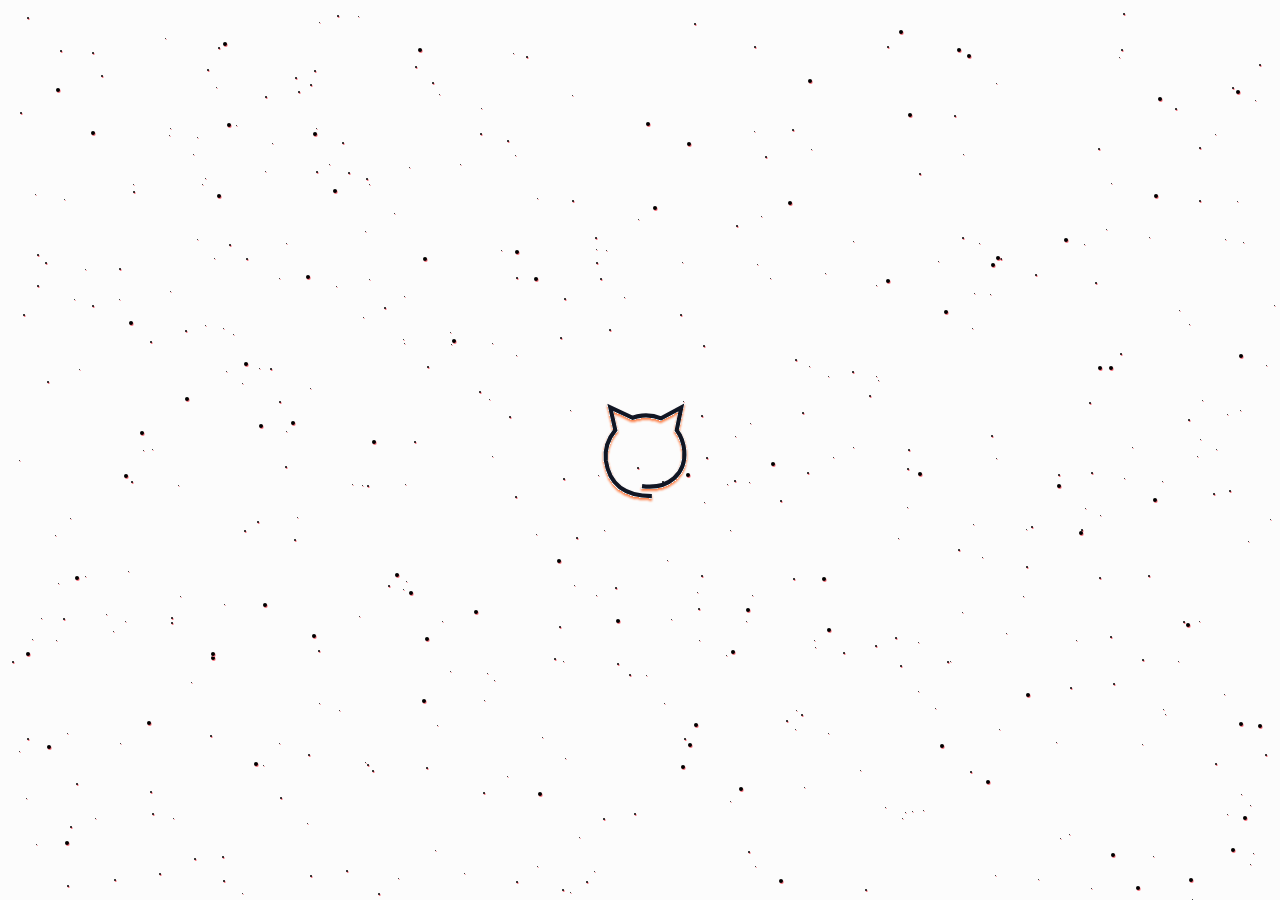
==== Calisto.html @ 1c4ec361 "Got the CalistoSection working to fade-in" ====
<!DOCTYPE html>
<html lang="en">
<head>
  <meta charset="UTF-8" />
  <meta name="viewport" content="width=device-width, initial-scale=1.0" />
  <title>The Queen Calisto</title>
  <link rel="stylesheet" href="Calisto.css" />
  <link rel="preconnect" href="https://fonts.googleapis.com">
  <link rel="preconnect" href="https://fonts.gstatic.com" crossorigin>
  <link href="https://fonts.googleapis.com/css2?family=Kaushan+Script&display=swap" rel="stylesheet">
  <link rel="preconnect" href="https://fonts.googleapis.com">
  <link rel="preconnect" href="https://fonts.gstatic.com" crossorigin>
  <link href="https://fonts.googleapis.com/css2?family=Outfit:wght@100..900&display=swap" rel="stylesheet">
</head>
<body>
  <div id="gradient-box"></div>
  <div id="stars"></div>
  <div id="stars2"></div>
  <div id="stars3"></div>
  <div id="stars4"></div>
  <div id="Calistosection">
    <div class="container">
        <h2>Calisto</h2>
        <div class="header-text">
          <p id="CalistoText">Calisto is a Bengal queen of 4 years old with a personality of your typical curious infant and an energy of a husky. Her name came from greek myths: a nymph. She is very playful, communicable and will welcome anyone who tries to be nice to her. When she is not beating up Dionis or watching birds she likes to sleep with her head upside down with her paws covering her eyes.
              She is to be treated as a queen, and treated nicely.
              Or else buy new shoes.
              </p>
        </div>
        <img class="corner-cat" src="resources/CalistoYawning.png" alt="Tiny Cat">
        <div class="header-image">
          <img src="resources/CalistoCompletePopOut.png" alt="Calisto">
        </div>
        <img class="cat-top-left cat-decor" src="resources/CalistoLying.png" alt="cat decoration top left">
        <img class="cat-bottom-left cat-decor" src="resources/CalistoLyingPillow.png" alt="cat decoration bottom left">
      </div>
  </div>
  <div class="sky" id="centerContainer">
    <button class="title-button" id="bigBangButton">
      <img src="resources/095.svg" alt="Cat Icon" id="CatIcon"/>
    </button>
  </div>
  <!-- <img src="resources/EyelessCalisto.svg" id="eyelessCalisto"/> -->
  <script src="Calisto.js"></script>
  
</body>
</html>
---- Calisto.css ----
html {
    background-color: #FCFCFC;
    height: 100%;
    /* background: radial-gradient(ellipse at bottom, #111624 0%, #F7717D 50%, #F5F5F5 100%); */
    overflow: hidden;
    box-sizing: border-box;
  }
  
  .sky {
    width: 100%;
    height: 100%;
  }
  
  #bigBangButton {
    all: unset;
    cursor: pointer;
    position: absolute;
    top: 50%;
    left: 50%;
    transform: translate(-45%, -45%);
    animation: pulse 5s infinite ease-in-out;
  }

  #gradient-box {
    position: fixed;
    top: 0;
    left: 0;
    width: 100%;
    height: 100%;
  }
  
  #bigBangButton:hover {
    scale: 1.05;
  }
  
  #CatIcon {
    width: 100px;
    height: 100px;
  }
  
  #CatIcon:hover {
    transform: scale(1.1);
  }
  
  #stars {
    width: 1px;
    height: 1px;
    border-radius: 5px;
    background: transparent;
    animation: glimmer 10s ease-in-out infinite;
  }
  
  #stars2 {
    width: 2px;
    height: 2px;
    border-radius: 5px;
    background: transparent;
    animation: glimmer 9s ease-in-out infinite 1.3s;
  }

  #stars3 {
    width: 4px;
    height: 4px;
    border-radius: 5px;
    background: transparent;
    animation: glimmer 8s ease-in-out infinite 1.7s;
  }

  #stars4 {
    width: 15px;
    height: 15px;
    border-radius: 10px;
    background: transparent;
    animation: glimmer 10s ease-in-out infinite 1.9s;
  }

  
  #startText {
    display: none;
    position: absolute;
    left: 39%;
    top: 55%;
    margin-top: 25px;
    font-family: 'Orbitron', sans-serif;
    font-size: 40px;
    letter-spacing: 5px;
    perspective: 100px;
  }

  /* -------------- CALISTO SECTION -------------------- */

  #Calistosection{
    display: none;
    flex-direction: column;
    align-items: center;
    justify-content: center;
    padding-top: 30px;
  }

  .container {
    display: flex;
    justify-content: space-between;
    position: relative;
    flex-wrap: wrap;
    align-items: stretch;
    max-width: 1700px;
    border-radius: 10px;
    margin: 20px auto 60px;
    background-color: rgba(30, 39, 73, 1);
    background: linear-gradient(to right,#1E2749 50%,  #12152B);
    padding: 40px;
    box-shadow: 0 4px 10px #FC814A;
  }

  
 .corner-cat {
  position: absolute;
  bottom: 1px;
  left: 50%;
  width: 20%;
  height: auto;
  z-index: 2;
 }

  .container h2 {
    font-size: 150px;
    position: absolute;
    font-family: "Kaushan Script", cursive;
    top: -260px;
    left: 50%;
    transform: translateX(-50%);
    color: white;
    font-weight: bold;
    z-index: 10;
    text-align: center;
    text-shadow: 4px 4px 6px rgba(0, 0, 0, 0.5);
  }

  .header-text p{
      font-size: 70px;
  }

  .header-text {
    flex: 1;
    color: white;
    position: relative;
    z-index: 10;
    padding-right: 30px;
  }

  .header-text p {
    font-size: 16px;
    line-height: 1.6;
  }

  .header-image {
    flex-shrink: 0;
    padding-bottom: 60px;
    border-radius: 15px;
    z-index: 15;
  }

  #CalistoText{
      font-size: 200%;
      z-index: 3;
      font-family: "Outfit", sans-serif;
  }

  .cat-decor {
  position: absolute;
  z-index: 1;
  width: 120px;
  height: auto;
  }

  /* Top Left Cat (sitting on the border) */
  .cat-top-left {
  top: -80px;
  left: 40px;
  width: 300px;
  }

  /* Bottom Left Yawning Cat */
  .cat-bottom-left {
  bottom: 0;
  left: 30px;
  width: 500px;
  }

  .header-image img {
    height: 500px;
    display: block;
  }

  @media (max-width: 768px) {
    .container h2 {
      font-size: 60px;
      top: -50px;
    }

    .cat-bottom-left{
      display: none;
    }

    .corner-cat{
      display: none;
    }

    .container {
      flex-direction: column-reverse;
      text-align: center;
      padding: 20px;
    }

    .header-text {
      padding-right: 0;
    }

    .header-image {
      justify-self: center;
      margin-bottom: 2px;
      padding: 20px;
    }

    #CalistoText {
      font-size: 100%;
    }

    .header-image img {
      height: auto;
      max-width: 100%;
    }
  }

  
  /* ANIMATIONS */

  @keyframes fadein-from-bottom {
    0%{
        transform: translateY(1000px);
        opacity: 0;
    }
    100%{
        transform: translateY(0px);
        opacity: 1;
    }
  }


  @keyframes melt {
    0% {
        padding-top: 0;
    }
    50% {
        padding-top: 200px;
        padding-right: 20px;
    }
    100% {
        padding-top: 200px;
        padding-right: 60px;
    }
  }

  @keyframes animStar{
    0%{
        transform: translateY(0px)
    }	
    100%{
        transform: translateY(-2000px)
    }
   }
 
  @keyframes show-color {
    0% {
        background-color: #090A0F;
    }
    100% {
        background-color: white;
    }
  }
  
  @keyframes pulse {
    0% { scale: 1; }
    50% { scale: 1.07; }
    100% { scale: 1; }
  }
  
  @keyframes glimmer {
    0% { opacity: 0.8; }
    50% { opacity: 0.2; }
    100% { opacity: 0.8; }
  }

  @keyframes fade-out{
    100% {opacity: 0;}
  }

  @keyframes fade-in {
    0% {opacity: 0;}
    100% {opacity: 1;}
  }
  
  @keyframes flicker {
    0%, 100% { opacity: 1; }
    45% { opacity: 0.6; }
    70% { opacity: 0.85; }
    85% { opacity: 0.4; }
}

@keyframes animStar {
    0% {	
        transform: translateY(0px)
    }
    100%{
        transform: translateY(-1500px)
    }	
}
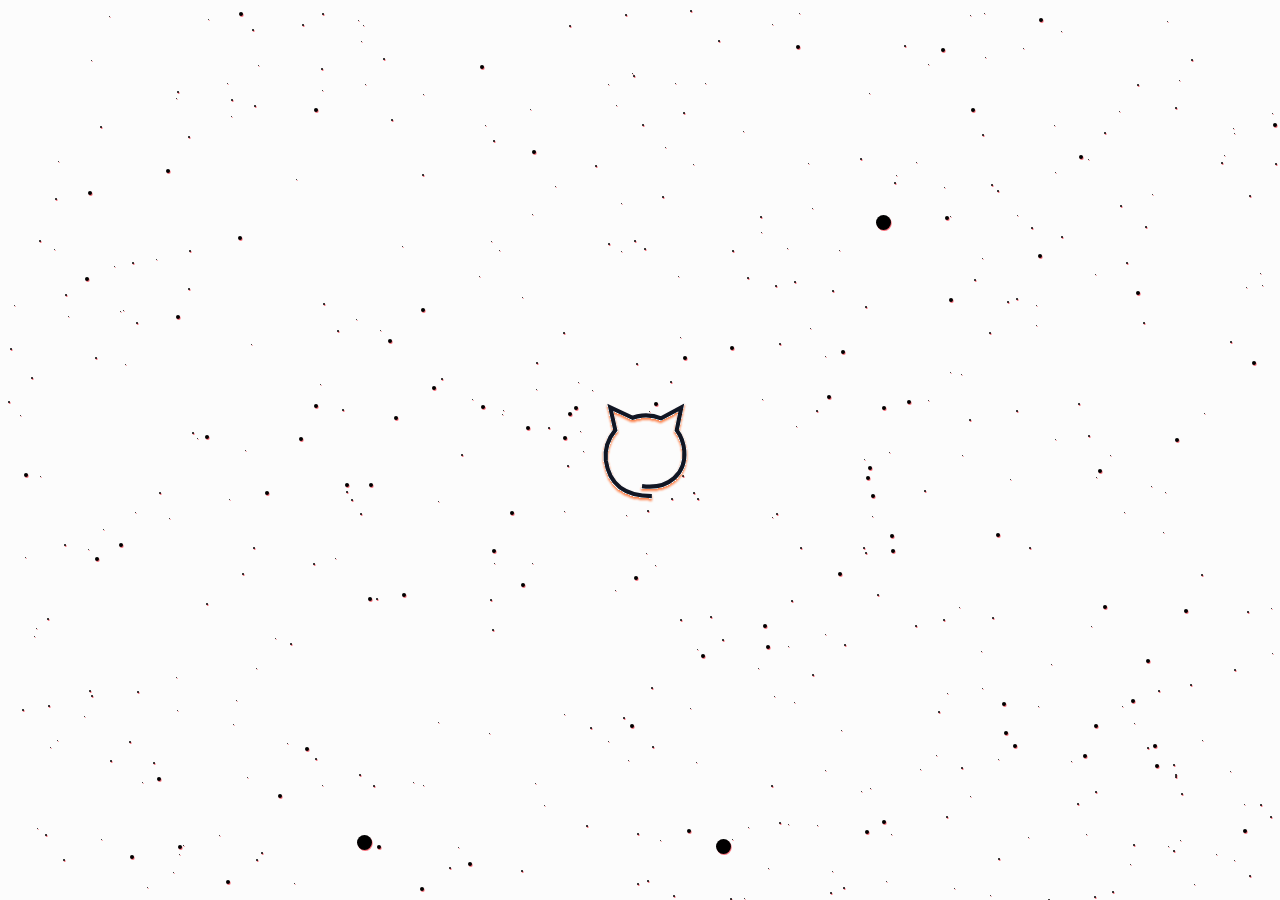
==== commit 5f567acd: "Finished on Calisto Section" ====
--- a/Calisto.html
+++ b/Calisto.html
@@ -21,18 +21,18 @@
   <div id="Calistosection">
     <div class="container">
         <h2>Calisto</h2>
-        <div class="header-text">
-          <p id="CalistoText">Calisto is a Bengal queen of 4 years old with a personality of your typical curious infant and an energy of a husky. Her name came from greek myths: a nymph. She is very playful, communicable and will welcome anyone who tries to be nice to her. When she is not beating up Dionis or watching birds she likes to sleep with her head upside down with her paws covering her eyes.
+        <div id = "headertext" class="header-text">
+          <p id="CalistoText">Calisto is a <span class="flash">Bengal Queen</span> of 4 years old with a personality of your typical curious infant and an energy of a husky. Her name came from greek myths: a nymph. She is very playful, communicable and will welcome anyone who tries to be nice to her. When she is not beating up Dionis or watching birds she likes to sleep with her head upside down with her paws covering her eyes.
               She is to be treated as a queen, and treated nicely.
               Or else buy new shoes.
               </p>
         </div>
-        <img class="corner-cat" src="resources/CalistoYawning.png" alt="Tiny Cat">
-        <div class="header-image">
+        <img id = "accessoriesCalisto" class="corner-cat" src="resources/CalistoYawning.png" alt="Tiny Cat">
+        <div id="CalistoPortret" class="header-image">
           <img src="resources/CalistoCompletePopOut.png" alt="Calisto">
         </div>
-        <img class="cat-top-left cat-decor" src="resources/CalistoLying.png" alt="cat decoration top left">
-        <img class="cat-bottom-left cat-decor" src="resources/CalistoLyingPillow.png" alt="cat decoration bottom left">
+        <img id = "accessoriesCalisto" class="cat-top-left cat-decor" src="resources/CalistoLying.png" alt="cat decoration top left">
+        <img id = "accessoriesCalisto" class="cat-bottom-left cat-decor" src="resources/CalistoLyingPillow.png" alt="cat decoration bottom left">
       </div>
   </div>
   <div class="sky" id="centerContainer">
--- a/Calisto.css
+++ b/Calisto.css
@@ -94,7 +94,7 @@
     flex-direction: column;
     align-items: center;
     justify-content: center;
-    padding-top: 30px;
+    padding-top: 25px;
   }
 
   .container {
@@ -103,8 +103,8 @@
     position: relative;
     flex-wrap: wrap;
     align-items: stretch;
-    max-width: 1700px;
-    border-radius: 10px;
+    max-width: 1600px;
+    border-radius: 30px;
     margin: 20px auto 60px;
     background-color: rgba(30, 39, 73, 1);
     background: linear-gradient(to right,#1E2749 50%,  #12152B);
@@ -117,16 +117,16 @@
   position: absolute;
   bottom: 1px;
   left: 50%;
-  width: 20%;
+  width: 15%;
   height: auto;
   z-index: 2;
  }
 
   .container h2 {
-    font-size: 150px;
+    font-size: 130px;
     position: absolute;
     font-family: "Kaushan Script", cursive;
-    top: -260px;
+    top: -240px;
     left: 50%;
     transform: translateX(-50%);
     color: white;
@@ -155,7 +155,7 @@
 
   .header-image {
     flex-shrink: 0;
-    padding-bottom: 60px;
+    padding-bottom: 40px;
     border-radius: 15px;
     z-index: 15;
   }
@@ -188,7 +188,7 @@
   }
 
   .header-image img {
-    height: 500px;
+    height: 430px;
     display: block;
   }
 
@@ -242,6 +242,28 @@
     }
     100%{
         transform: translateY(0px);
+        opacity: 1;
+    }
+  }
+
+  @keyframes fadein-from-left {
+    0%{
+        transform: translateX(-700px);
+        opacity: 0;
+    }
+    100%{
+        transform: translateX(0px);
+        opacity: 1;
+    }
+  }
+
+  @keyframes fadein-from-right{
+    0%{
+        transform: translateX(300px);
+        opacity: 0;
+    }
+    100%{
+        transform: translateX(0px);
         opacity: 1;
     }
   }
@@ -316,6 +338,14 @@
     }	
 }
 
-  
+@keyframes flash {
+    0%, 100% { color: #fff; }
+    50% { color: #FC814A; }
+  }
+
+.flash {
+    animation: flash 3s infinite;
+    font-weight: bold;
+  }
     
   
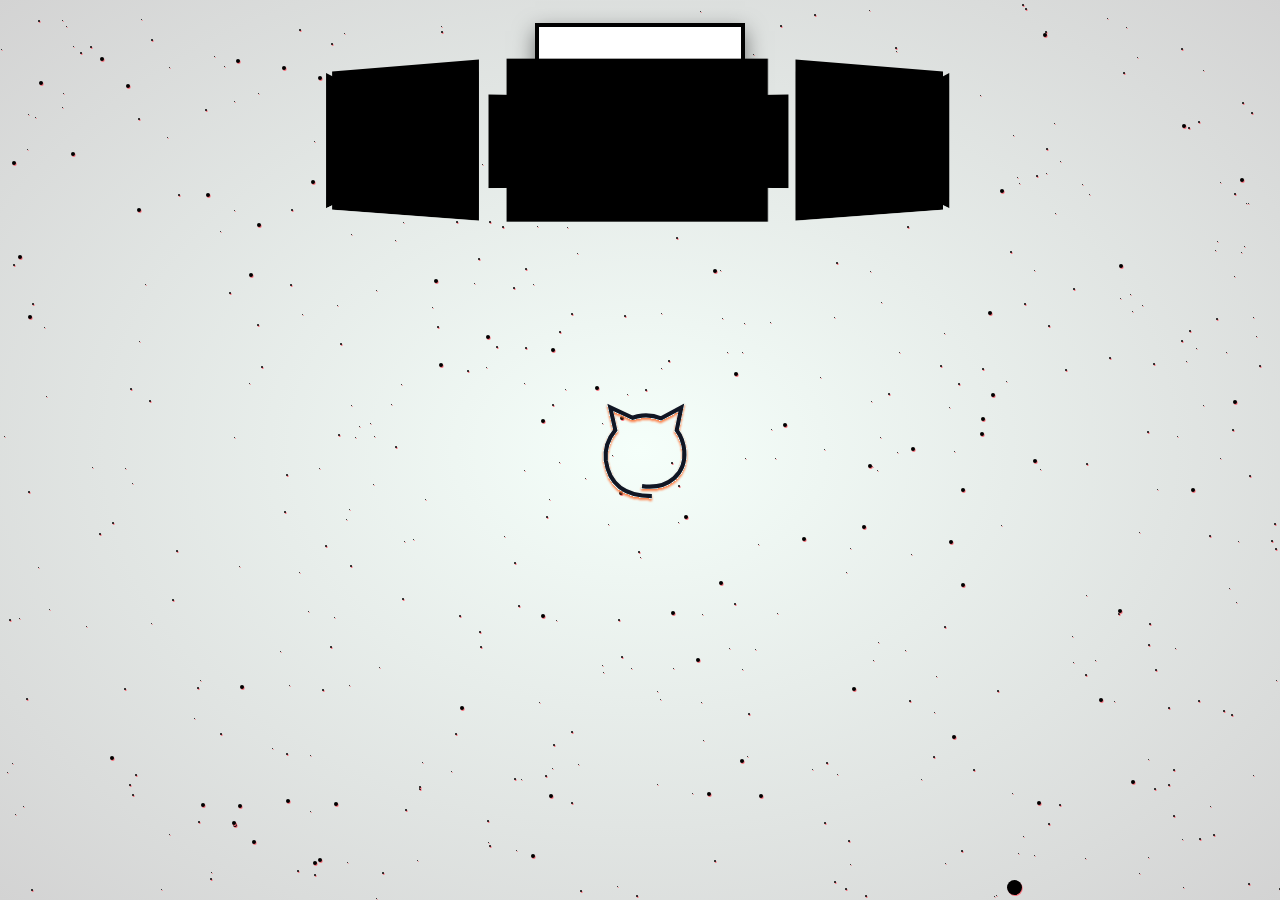
==== commit 7d4d7a6b: "Implemented carousel animation (taken from another file)" ====
--- a/Calisto.html
+++ b/Calisto.html
@@ -35,6 +35,20 @@
         <img id = "accessoriesCalisto" class="cat-bottom-left cat-decor" src="resources/CalistoLyingPillow.png" alt="cat decoration bottom left">
       </div>
   </div>
+  <div class="carousel-container">
+    <div id="carousel">
+  <div class="centerpiece"></div>
+        <figure><img src="http://lorempixel.com/186/116/nature/2" alt=""></figure>
+  <figure><img src="http://lorempixel.com/186/116/nature/2" alt=""></figure>
+        <figure><img src="http://lorempixel.com/186/116/nature/3" alt=""></figure>
+        <figure><img src="http://lorempixel.com/186/116/nature/4" alt=""></figure>
+        <figure><img src="http://lorempixel.com/186/116/nature/5" alt=""></figure>
+        <figure><img src="http://lorempixel.com/186/116/nature/6" alt=""></figure>
+        <figure><img src="http://lorempixel.com/186/116/nature/7" alt=""></figure>
+        <figure><img src="http://lorempixel.com/186/116/nature/8" alt=""></figure>
+        <figure><img src="http://lorempixel.com/186/116/people/9" alt=""></figure>
+    </div>
+</div>
   <div class="sky" id="centerContainer">
     <button class="title-button" id="bigBangButton">
       <img src="resources/095.svg" alt="Cat Icon" id="CatIcon"/>
--- a/Calisto.css
+++ b/Calisto.css
@@ -2,7 +2,7 @@
     background-color: #FCFCFC;
     height: 100%;
     /* background: radial-gradient(ellipse at bottom, #111624 0%, #F7717D 50%, #F5F5F5 100%); */
-    overflow: hidden;
+    overflow-x: hidden;
     box-sizing: border-box;
   }
   
@@ -126,7 +126,7 @@
     font-size: 130px;
     position: absolute;
     font-family: "Kaushan Script", cursive;
-    top: -240px;
+    top: -120px;
     left: 50%;
     transform: translateX(-50%);
     color: white;
@@ -232,8 +232,111 @@
     }
   }
 
+
+  /*---------------CAROUSEL-------------*/
+  .centerpiece {
+    position: absolute;
+    top: 0;
+    left: 0;
+    transform: translateZ(0px); /* 👈 Put it in the center */
+    transform: translateY(-50px);
+    width: 210px;
+    height: 140px;
+    margin: auto;
+    right: 0;
+    bottom: 0;
+    z-index: 2;
+    background-color: white;
+    border: 4px solid #000;
+    box-shadow: 0 8px 20px rgba(0,0,0,0.5);
+    pointer-events: none; /* Avoid blocking hover on carousel images */
+  }
+  
+  .centerpiece img {
+    width: 120%;
+    height: 120%;
+    object-fit: cover;
+    animation:none;
+    transform-style:none;
+  }
+  
+  *{
+    margin: 0;
+    padding: 0;
+    outline: none;
+    border: none;
+      box-sizing: border-box;
+  }
+  *:before,
+  *:after{
+      box-sizing: border-box;
+  }
+  html,
+  body{
+      min-height: 100%;
+  }
+  body{
+      background-image: radial-gradient(mintcream 0%, lightgray 100%);
+  }
+  h1{
+      display: table;
+      margin: 5% auto 0;
+      text-transform: uppercase;
+      font-family: 'Anaheim', sans-serif;
+      font-size: 4em;
+      font-weight: 400;
+      text-shadow: 0 1px white, 0 2px black;
+  }
+  .carousel-container{
+      margin: 4% auto;
+      width: 210px;
+      height: 140px;
+      position: relative;
+      perspective: 1000px;
+  }
+  #carousel{
+      width: 100%;
+      height: 100%;
+      position: absolute;
+      transform-style: preserve-3d;
+      animation: rotation 20s infinite linear;
+  }
+  #carousel:hover{
+      animation-play-state: paused;
+  }
+  #carousel figure{
+      display: block;
+      position: absolute;
+      width: 186px;
+      height: 116px;
+      left: 10px;
+      top: 10px;
+      background: black;
+      overflow: hidden;
+      border: solid 5px black;
+  }
+
+  #carousel figure:nth-child(2) { transform: rotateY(0deg) translateZ(288px); }
+  #carousel figure:nth-child(3) { transform: rotateY(40deg) translateZ(288px); }
+  #carousel figure:nth-child(4) { transform: rotateY(80deg) translateZ(288px); }
+  #carousel figure:nth-child(5) { transform: rotateY(120deg) translateZ(288px); }
+  #carousel figure:nth-child(6) { transform: rotateY(160deg) translateZ(288px); }
+  #carousel figure:nth-child(7) { transform: rotateY(200deg) translateZ(288px); }
+  #carousel figure:nth-child(8) { transform: rotateY(240deg) translateZ(288px); }
+  #carousel figure:nth-child(9) { transform: rotateY(280deg) translateZ(288px); }
+  #carousel figure:nth-child(10) { transform: rotateY(320deg) translateZ(288px);}
+
   
   /* ANIMATIONS */
+
+  @keyframes rotation{
+	from{
+		transform: rotateY(0deg);
+	}
+	to{
+		transform: rotateY(360deg);
+	}
+}
 
   @keyframes fadein-from-bottom {
     0%{
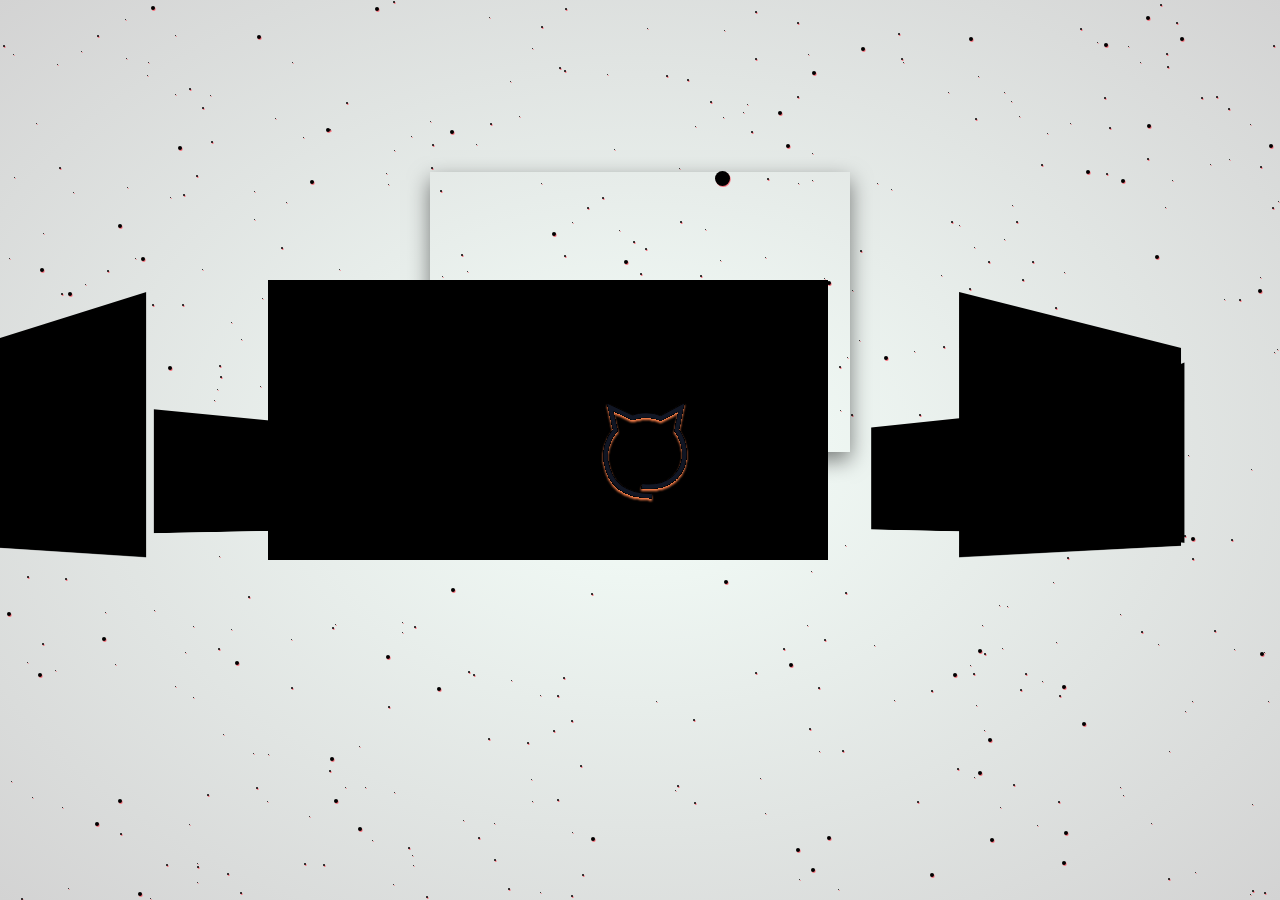
==== commit 1d3a3652: "centered the carousel" ====
--- a/Calisto.html
+++ b/Calisto.html
@@ -39,7 +39,7 @@
     <div id="carousel">
   <div class="centerpiece"></div>
         <figure><img src="http://lorempixel.com/186/116/nature/2" alt=""></figure>
-  <figure><img src="http://lorempixel.com/186/116/nature/2" alt=""></figure>
+        <figure><img src="http://lorempixel.com/186/116/nature/2" alt=""></figure>
         <figure><img src="http://lorempixel.com/186/116/nature/3" alt=""></figure>
         <figure><img src="http://lorempixel.com/186/116/nature/4" alt=""></figure>
         <figure><img src="http://lorempixel.com/186/116/nature/5" alt=""></figure>
--- a/Calisto.css
+++ b/Calisto.css
@@ -238,18 +238,15 @@
     position: absolute;
     top: 0;
     left: 0;
-    transform: translateZ(0px); /* 👈 Put it in the center */
-    transform: translateY(-50px);
-    width: 210px;
-    height: 140px;
+    transform: translateZ(0px); 
+    transform: translateY(-200px);
+    width: 420px;
+    height: 280px;
     margin: auto;
     right: 0;
-    bottom: 0;
     z-index: 2;
-    background-color: white;
-    border: 4px solid #000;
     box-shadow: 0 8px 20px rgba(0,0,0,0.5);
-    pointer-events: none; /* Avoid blocking hover on carousel images */
+    pointer-events: none; 
   }
   
   .centerpiece img {
@@ -288,11 +285,15 @@
       text-shadow: 0 1px white, 0 2px black;
   }
   .carousel-container{
-      margin: 4% auto;
-      width: 210px;
-      height: 140px;
-      position: relative;
-      perspective: 1000px;
+    display: flex;
+    justify-content: center;
+    align-items:center;
+    flex-direction: column;
+    margin: 350px auto 100px auto;
+    width: 420px;
+    height: 280px;
+    position: relative;
+    perspective: 1000px;
   }
   #carousel{
       width: 100%;
@@ -307,24 +308,24 @@
   #carousel figure{
       display: block;
       position: absolute;
-      width: 186px;
-      height: 116px;
-      left: 10px;
-      top: 10px;
+      width: 280px;
+      height: 140px;
+      left: 24px;
+      top: 24px;
       background: black;
       overflow: hidden;
       border: solid 5px black;
   }
 
-  #carousel figure:nth-child(2) { transform: rotateY(0deg) translateZ(288px); }
-  #carousel figure:nth-child(3) { transform: rotateY(40deg) translateZ(288px); }
-  #carousel figure:nth-child(4) { transform: rotateY(80deg) translateZ(288px); }
-  #carousel figure:nth-child(5) { transform: rotateY(120deg) translateZ(288px); }
-  #carousel figure:nth-child(6) { transform: rotateY(160deg) translateZ(288px); }
-  #carousel figure:nth-child(7) { transform: rotateY(200deg) translateZ(288px); }
-  #carousel figure:nth-child(8) { transform: rotateY(240deg) translateZ(288px); }
-  #carousel figure:nth-child(9) { transform: rotateY(280deg) translateZ(288px); }
-  #carousel figure:nth-child(10) { transform: rotateY(320deg) translateZ(288px);}
+  #carousel figure:nth-child(2) { transform: rotateY(0deg) translateZ(500px); }
+  #carousel figure:nth-child(3) { transform: rotateY(40deg) translateZ(500px); }
+  #carousel figure:nth-child(4) { transform: rotateY(80deg) translateZ(500px); }
+  #carousel figure:nth-child(5) { transform: rotateY(120deg) translateZ(500px); }
+  #carousel figure:nth-child(6) { transform: rotateY(160deg) translateZ(500px); }
+  #carousel figure:nth-child(7) { transform: rotateY(200deg) translateZ(500px); }
+  #carousel figure:nth-child(8) { transform: rotateY(240deg) translateZ(500px); }
+  #carousel figure:nth-child(9) { transform: rotateY(280deg) translateZ(500px); }
+  #carousel figure:nth-child(10) { transform: rotateY(320deg) translateZ(500px);}
 
   
   /* ANIMATIONS */
@@ -437,7 +438,7 @@
         transform: translateY(0px)
     }
     100%{
-        transform: translateY(-1500px)
+        transform: translateY(-1000px)
     }	
 }
 
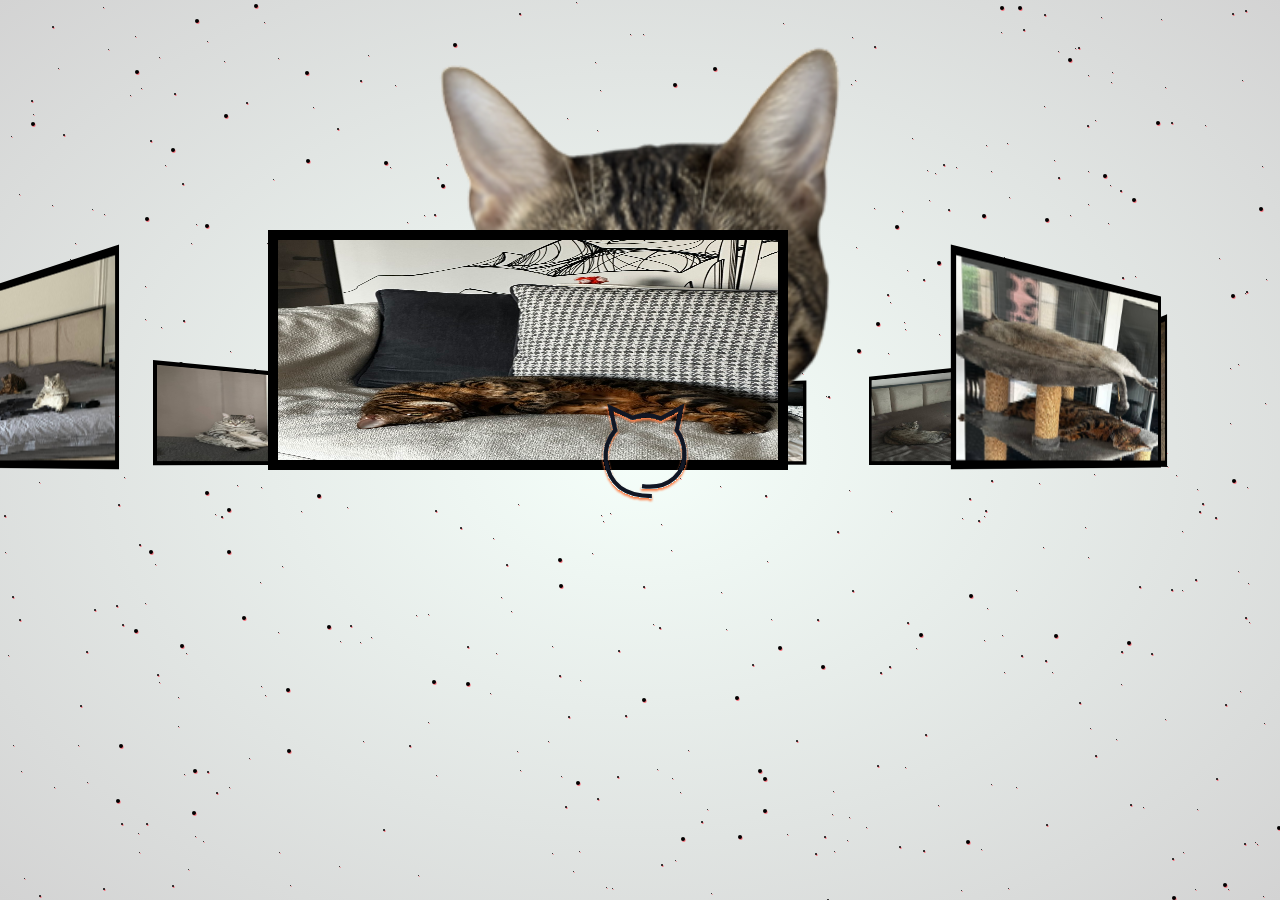
==== commit 8bd0cd1d: "added images to the carousel" ====
--- a/Calisto.html
+++ b/Calisto.html
@@ -37,16 +37,18 @@
   </div>
   <div class="carousel-container">
     <div id="carousel">
-  <div class="centerpiece"></div>
-        <figure><img src="http://lorempixel.com/186/116/nature/2" alt=""></figure>
-        <figure><img src="http://lorempixel.com/186/116/nature/2" alt=""></figure>
-        <figure><img src="http://lorempixel.com/186/116/nature/3" alt=""></figure>
-        <figure><img src="http://lorempixel.com/186/116/nature/4" alt=""></figure>
-        <figure><img src="http://lorempixel.com/186/116/nature/5" alt=""></figure>
-        <figure><img src="http://lorempixel.com/186/116/nature/6" alt=""></figure>
-        <figure><img src="http://lorempixel.com/186/116/nature/7" alt=""></figure>
-        <figure><img src="http://lorempixel.com/186/116/nature/8" alt=""></figure>
-        <figure><img src="http://lorempixel.com/186/116/people/9" alt=""></figure>
+  <div class="centerpiece">
+    <img src="resources/CalistoGalaxyEyesReal.png">
+  </div>    
+        <figure><img src="resources/carousel_images/IMG_1398.JPG" alt=""></figure>
+        <figure><img src="resources/carousel_images/IMG_1408.JPG" alt=""></figure>
+        <figure><img src="resources/carousel_images/IMG_1416.JPG" alt=""></figure>
+        <figure><img src="resources/carousel_images/IMG_1428.JPG" alt=""></figure>
+        <figure><img src="resources/carousel_images/IMG_1426.JPG" alt=""></figure>
+        <figure><img src="resources/carousel_images/IMG_1411.JPG" alt=""></figure>
+        <figure><img src="resources/carousel_images/IMG_1418.JPG" alt=""></figure>
+        <figure><img src="resources/carousel_images/IMG_1414.JPG" alt=""></figure>
+        <figure><img src="resources/carousel_images/IMG_1417.JPG" alt=""></figure>
     </div>
 </div>
   <div class="sky" id="centerContainer">
--- a/Calisto.css
+++ b/Calisto.css
@@ -90,6 +90,7 @@
   /* -------------- CALISTO SECTION -------------------- */
 
   #Calistosection{
+    margin-top: 3%;
     display: none;
     flex-direction: column;
     align-items: center;
@@ -236,6 +237,7 @@
   /*---------------CAROUSEL-------------*/
   .centerpiece {
     position: absolute;
+    overflow:visible;
     top: 0;
     left: 0;
     transform: translateZ(0px); 
@@ -244,14 +246,15 @@
     height: 280px;
     margin: auto;
     right: 0;
+    animation:none;
     z-index: 2;
-    box-shadow: 0 8px 20px rgba(0,0,0,0.5);
     pointer-events: none; 
   }
   
   .centerpiece img {
-    width: 120%;
-    height: 120%;
+    width: 100%;
+    height: 100%;
+    overflow: visible;
     object-fit: cover;
     animation:none;
     transform-style:none;
@@ -289,7 +292,7 @@
     justify-content: center;
     align-items:center;
     flex-direction: column;
-    margin: 350px auto 100px auto;
+    margin: 300px auto 100px auto;
     width: 420px;
     height: 280px;
     position: relative;
@@ -308,13 +311,18 @@
   #carousel figure{
       display: block;
       position: absolute;
-      width: 280px;
-      height: 140px;
+      width: 260px;
+      height: 120px;
       left: 24px;
       top: 24px;
       background: black;
       overflow: hidden;
       border: solid 5px black;
+  }
+
+  #carousel figure img{
+        width: 100%;
+        height: 100%;
   }
 
   #carousel figure:nth-child(2) { transform: rotateY(0deg) translateZ(500px); }
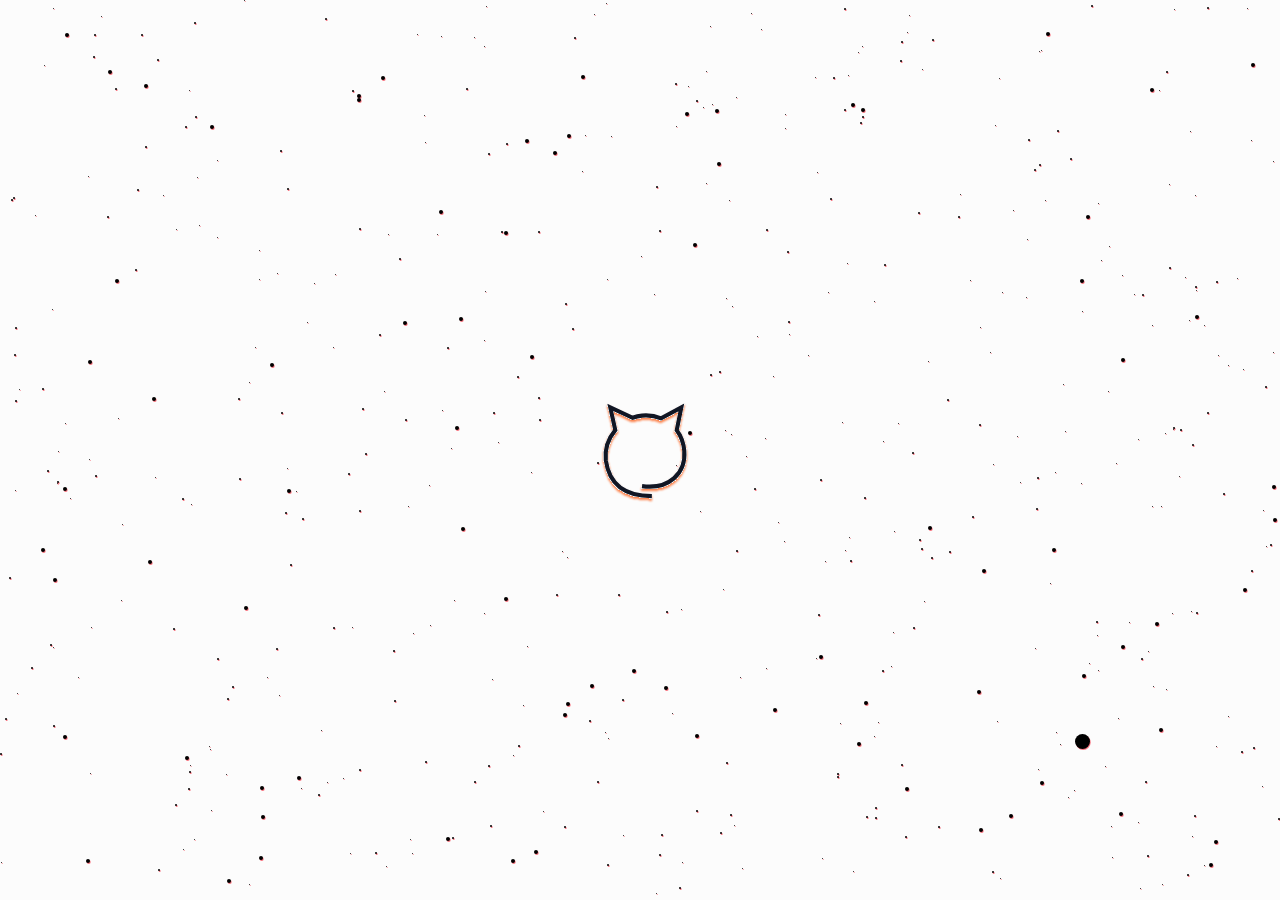
==== commit 6b6c875e: "made the carousel have a scrolling animation and changed the zooming out capability of user" ====
--- a/Calisto.html
+++ b/Calisto.html
@@ -2,7 +2,7 @@
 <html lang="en">
 <head>
   <meta charset="UTF-8" />
-  <meta name="viewport" content="width=device-width, initial-scale=1.0" />
+  <meta name="viewport" content="width=device-width, initial-scale=1.0, maximum-scale=1.0, user-scalable=no" />
   <title>The Queen Calisto</title>
   <link rel="stylesheet" href="Calisto.css" />
   <link rel="preconnect" href="https://fonts.googleapis.com">
--- a/Calisto.css
+++ b/Calisto.css
@@ -271,13 +271,7 @@
   *:after{
       box-sizing: border-box;
   }
-  html,
-  body{
-      min-height: 100%;
-  }
-  body{
-      background-image: radial-gradient(mintcream 0%, lightgray 100%);
-  }
+
   h1{
       display: table;
       margin: 5% auto 0;
@@ -288,7 +282,10 @@
       text-shadow: 0 1px white, 0 2px black;
   }
   .carousel-container{
-    display: flex;
+    opacity: 0;
+    transform: translateY(100px);
+    transition: all 0.8s ease-out;
+    display: none;
     justify-content: center;
     align-items:center;
     flex-direction: column;
@@ -297,6 +294,11 @@
     height: 280px;
     position: relative;
     perspective: 1000px;
+  }
+
+  .carousel-container.show{
+    opacity: 1;
+    transform: translateY(0);
   }
   #carousel{
       width: 100%;
@@ -335,6 +337,38 @@
   #carousel figure:nth-child(9) { transform: rotateY(280deg) translateZ(500px); }
   #carousel figure:nth-child(10) { transform: rotateY(320deg) translateZ(500px);}
 
+  @media (max-width: 768px) {
+    .carousel-container {
+      width: 280px;
+      height: 180px;
+      margin-top: 200px;
+      margin-bottom: 80px;
+    }
+  
+    .centerpiece {
+      width: 280px;
+      height: 180px;
+      transform: translateY(-150px); /* Adjust for new height */
+    }
+  
+    #carousel figure {
+      width: 180px;
+      height: 100px;
+      left: 10px;
+      top: 10px;
+    }
+  
+    /* Adjust translateZ to fit smaller screen better */
+    #carousel figure:nth-child(2)  { transform: rotateY(0deg) translateZ(350px); }
+    #carousel figure:nth-child(3)  { transform: rotateY(40deg) translateZ(350px); }
+    #carousel figure:nth-child(4)  { transform: rotateY(80deg) translateZ(350px); }
+    #carousel figure:nth-child(5)  { transform: rotateY(120deg) translateZ(350px); }
+    #carousel figure:nth-child(6)  { transform: rotateY(160deg) translateZ(350px); }
+    #carousel figure:nth-child(7)  { transform: rotateY(200deg) translateZ(350px); }
+    #carousel figure:nth-child(8)  { transform: rotateY(240deg) translateZ(350px); }
+    #carousel figure:nth-child(9)  { transform: rotateY(280deg) translateZ(350px); }
+    #carousel figure:nth-child(10) { transform: rotateY(320deg) translateZ(350px); }
+  }
   
   /* ANIMATIONS */
 
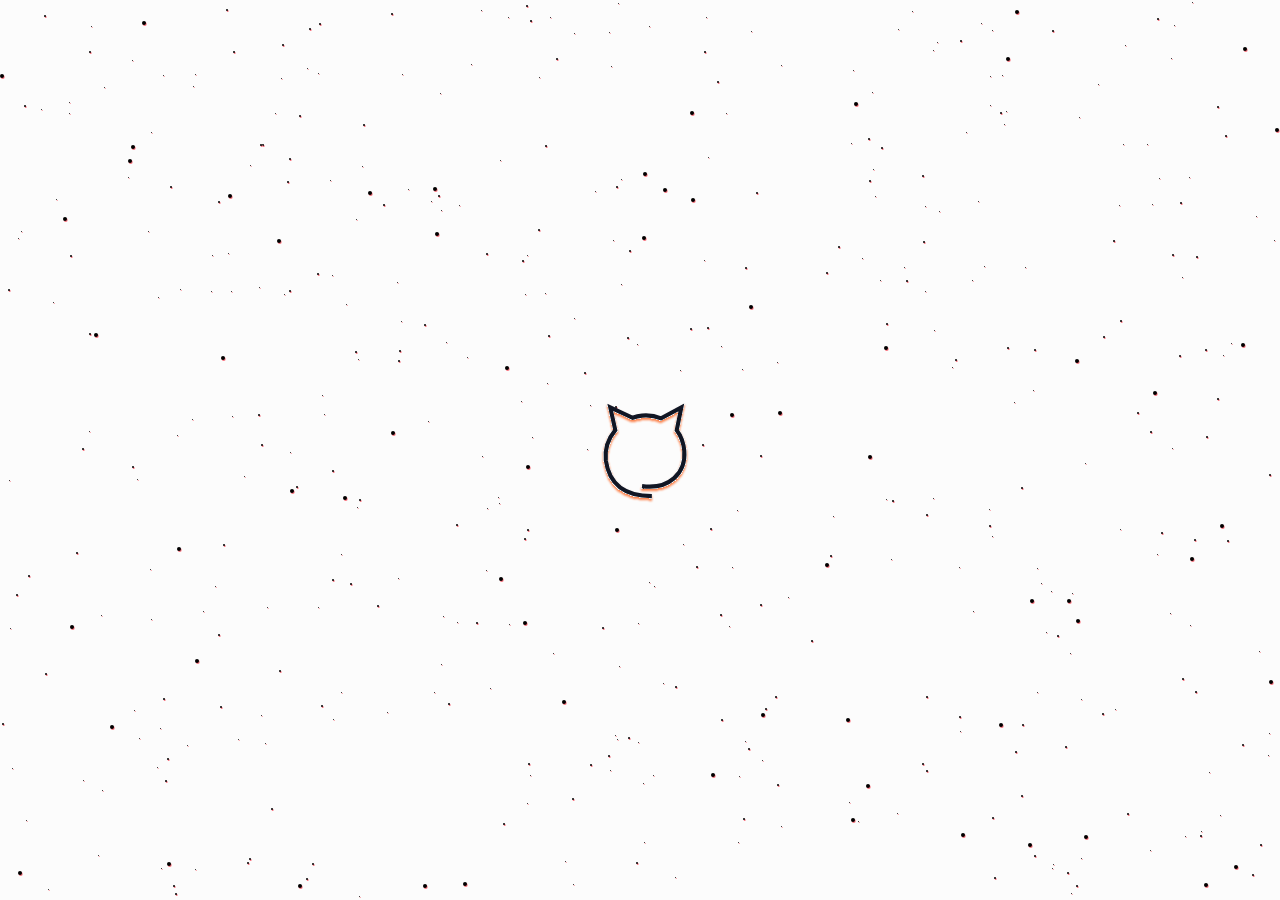
==== commit ecad2609: "Implemented the Dionis Section" ====
--- a/Calisto.html
+++ b/Calisto.html
@@ -11,6 +11,8 @@
   <link rel="preconnect" href="https://fonts.googleapis.com">
   <link rel="preconnect" href="https://fonts.gstatic.com" crossorigin>
   <link href="https://fonts.googleapis.com/css2?family=Outfit:wght@100..900&display=swap" rel="stylesheet">
+    <link rel="preconnect" href="https://fonts.gstatic.com" crossorigin>
+    <link href="https://fonts.googleapis.com/css2?family=Outfit:wght@100..900&family=Ubuntu:ital,wght@0,300;0,400;0,500;0,700;1,300;1,400;1,500;1,700&display=swap" rel="stylesheet">
 </head>
 <body>
   <div id="gradient-box"></div>
@@ -18,12 +20,12 @@
   <div id="stars2"></div>
   <div id="stars3"></div>
   <div id="stars4"></div>
-  <div id="Calistosection">
+  <div id="Calistosection" class="CatSection">
     <div class="container">
         <h2>Calisto</h2>
         <div id = "headertext" class="header-text">
-          <p id="CalistoText">Calisto is a <span class="flash">Bengal Queen</span> of 4 years old with a personality of your typical curious infant and an energy of a husky. Her name came from greek myths: a nymph. She is very playful, communicable and will welcome anyone who tries to be nice to her. When she is not beating up Dionis or watching birds she likes to sleep with her head upside down with her paws covering her eyes.
-              She is to be treated as a queen, and treated nicely.
+          <p id="CharacterText">Calisto is a <span class="flash">Bengal Queen</span> of 4 years old with a personality of your typical curious infant and an energy of a husky. Her name came from greek myths: a nymph. She is very playful, communicable and will welcome anyone who tries to be nice to her. When she is not beating up Dionis or watching birds she likes to sleep with her head upside down with her paws covering her eyes.
+              She is to be <span class="flash"> as a queen, and treated nicely. </span>
               Or else buy new shoes.
               </p>
         </div>
@@ -39,7 +41,7 @@
     <div id="carousel">
   <div class="centerpiece">
     <img src="resources/CalistoGalaxyEyesReal.png">
-  </div>    
+        </div>    
         <figure><img src="resources/carousel_images/IMG_1398.JPG" alt=""></figure>
         <figure><img src="resources/carousel_images/IMG_1408.JPG" alt=""></figure>
         <figure><img src="resources/carousel_images/IMG_1416.JPG" alt=""></figure>
@@ -49,8 +51,21 @@
         <figure><img src="resources/carousel_images/IMG_1418.JPG" alt=""></figure>
         <figure><img src="resources/carousel_images/IMG_1414.JPG" alt=""></figure>
         <figure><img src="resources/carousel_images/IMG_1417.JPG" alt=""></figure>
+        </div>
     </div>
-</div>
+    <div id="DionisSection" class="CatSection">
+        <div class="container">
+            <h2>Dionis</h2>
+            <div id="DionisPortret" class="header-image">
+                <img src="resources/DionisPopOutReal.png" alt="Calisto">
+              </div>
+            <div id = "headertext" class="header-text">
+              <p id="CharacterText" style="margin-left: 20px; margin-top: 70px;">Dionis is the smartest cat alive. From humble street begginings he was picked up by us when he was just a few months old. He immediately knew how to use the litterbox, was polite and was nurtured back to health after a short while. Now he lives his 
+                days in peace and a lot of food, constantly caring for his sister Calisto. His favorite food is shrimp and his favorite activity is terrorizing the neighbor cat.
+                  </p>
+            </div>
+          </div>
+      </div>
   <div class="sky" id="centerContainer">
     <button class="title-button" id="bigBangButton">
       <img src="resources/095.svg" alt="Cat Icon" id="CatIcon"/>
--- a/Calisto.css
+++ b/Calisto.css
@@ -87,15 +87,19 @@
     perspective: 100px;
   }
 
-  /* -------------- CALISTO SECTION -------------------- */
-
-  #Calistosection{
+  /* -------------- CAT SECTION -------------------- */
+
+  .CatSection{
     margin-top: 3%;
     display: none;
     flex-direction: column;
     align-items: center;
     justify-content: center;
     padding-top: 25px;
+  }
+
+  #DionisSection{
+    display: none;
   }
 
   .container {
@@ -161,10 +165,17 @@
     z-index: 15;
   }
 
-  #CalistoText{
-      font-size: 200%;
+  #CharacterText{
+      font-size: 180%;
       z-index: 3;
       font-family: "Outfit", sans-serif;
+  }
+
+  #DionisText{
+    font-size: 200%;
+    z-index: 3;
+    font-weight: 400;
+    font-family: "Ubuntu", sans-serif;
   }
 
   .cat-decor {
@@ -183,7 +194,7 @@
 
   /* Bottom Left Yawning Cat */
   .cat-bottom-left {
-  bottom: 0;
+  bottom: -20px;
   left: 30px;
   width: 500px;
   }
@@ -223,9 +234,10 @@
       padding: 20px;
     }
 
-    #CalistoText {
+    #CharacterText {
       font-size: 100%;
     }
+
 
     .header-image img {
       height: auto;
@@ -289,7 +301,7 @@
     justify-content: center;
     align-items:center;
     flex-direction: column;
-    margin: 300px auto 100px auto;
+    margin: 300px auto 0px auto;
     width: 420px;
     height: 280px;
     position: relative;
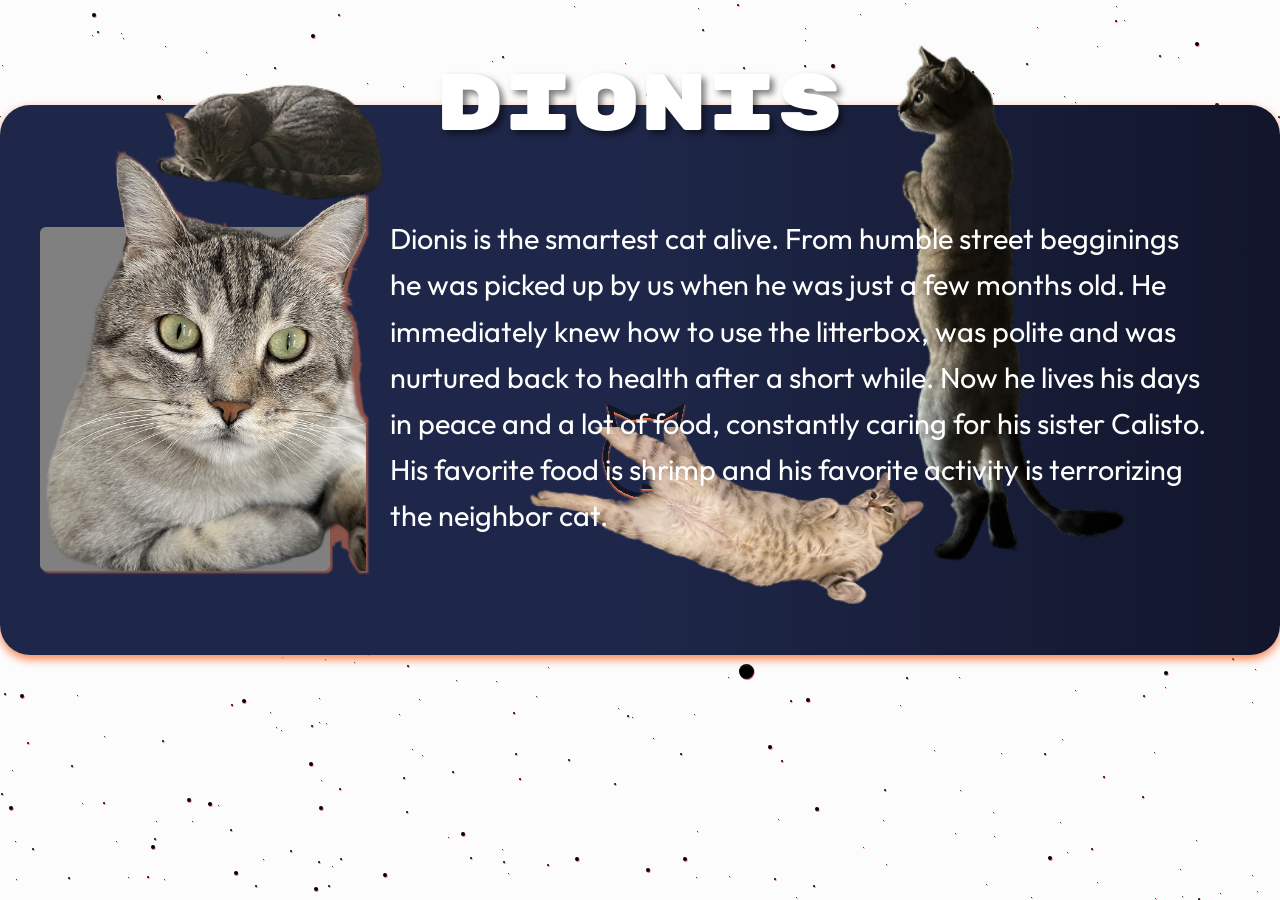
==== commit 1237426f: "Added decor to Dionis Section" ====
--- a/Calisto.html
+++ b/Calisto.html
@@ -9,10 +9,8 @@
   <link rel="preconnect" href="https://fonts.gstatic.com" crossorigin>
   <link href="https://fonts.googleapis.com/css2?family=Kaushan+Script&display=swap" rel="stylesheet">
   <link rel="preconnect" href="https://fonts.googleapis.com">
-  <link rel="preconnect" href="https://fonts.gstatic.com" crossorigin>
-  <link href="https://fonts.googleapis.com/css2?family=Outfit:wght@100..900&display=swap" rel="stylesheet">
-    <link rel="preconnect" href="https://fonts.gstatic.com" crossorigin>
     <link href="https://fonts.googleapis.com/css2?family=Outfit:wght@100..900&family=Ubuntu:ital,wght@0,300;0,400;0,500;0,700;1,300;1,400;1,500;1,700&display=swap" rel="stylesheet">
+    <link href="https://fonts.googleapis.com/css2?family=Outfit:wght@100..900&family=Rubik+Mono+One&family=Ubuntu:ital,wght@0,300;0,400;0,500;0,700;1,300;1,400;1,500;1,700&display=swap" rel="stylesheet">
 </head>
 <body>
   <div id="gradient-box"></div>
@@ -55,7 +53,10 @@
     </div>
     <div id="DionisSection" class="CatSection">
         <div class="container">
-            <h2>Dionis</h2>
+            <h2 id="DionisTitle">Dionis</h2>
+            <img class="dionis-top-left cat-decor" src="resources/dionis_section/IMG_1431 1.png" alt="Dionis Curled">
+            <img class="dionis-bottom-center cat-decor" src="resources/dionis_section/IMG_1432 1.png" alt="Dionis Stretch">
+            <img class="dionis-top-right cat-decor" src="resources/dionis_section/PHOTO-2025-05-29-15-35-54 1.png" alt="Dionis Tall">
             <div id="DionisPortret" class="header-image">
                 <img src="resources/DionisPopOutReal.png" alt="Calisto">
               </div>
--- a/Calisto.css
+++ b/Calisto.css
@@ -99,7 +99,34 @@
   }
 
   #DionisSection{
-    display: none;
+    display: flex;
+  }
+
+  #DionisTitle{
+    font-family: "Rubik Mono One", monospace;
+    font-weight: 400;
+    top: -50px;
+    font-size: 80px;
+  }
+
+  
+  .dionis-top-left {
+    top: -90px;
+    left: 100px;
+    width: 350px;
+  }
+  
+  .dionis-bottom-center {
+    bottom: -1px;
+    left: 60%;
+    transform: translateX(-60%);
+    width: 400px;
+  }
+  
+  .dionis-top-right {
+    bottom: 50px;
+    right: 40px;
+    width: 600px;
   }
 
   .container {
@@ -181,7 +208,6 @@
   .cat-decor {
   position: absolute;
   z-index: 1;
-  width: 120px;
   height: auto;
   }
 
@@ -212,6 +238,10 @@
 
     .cat-bottom-left{
       display: none;
+    }
+
+    #DionisTitle{
+        font-size: 80px;
     }
 
     .corner-cat{
